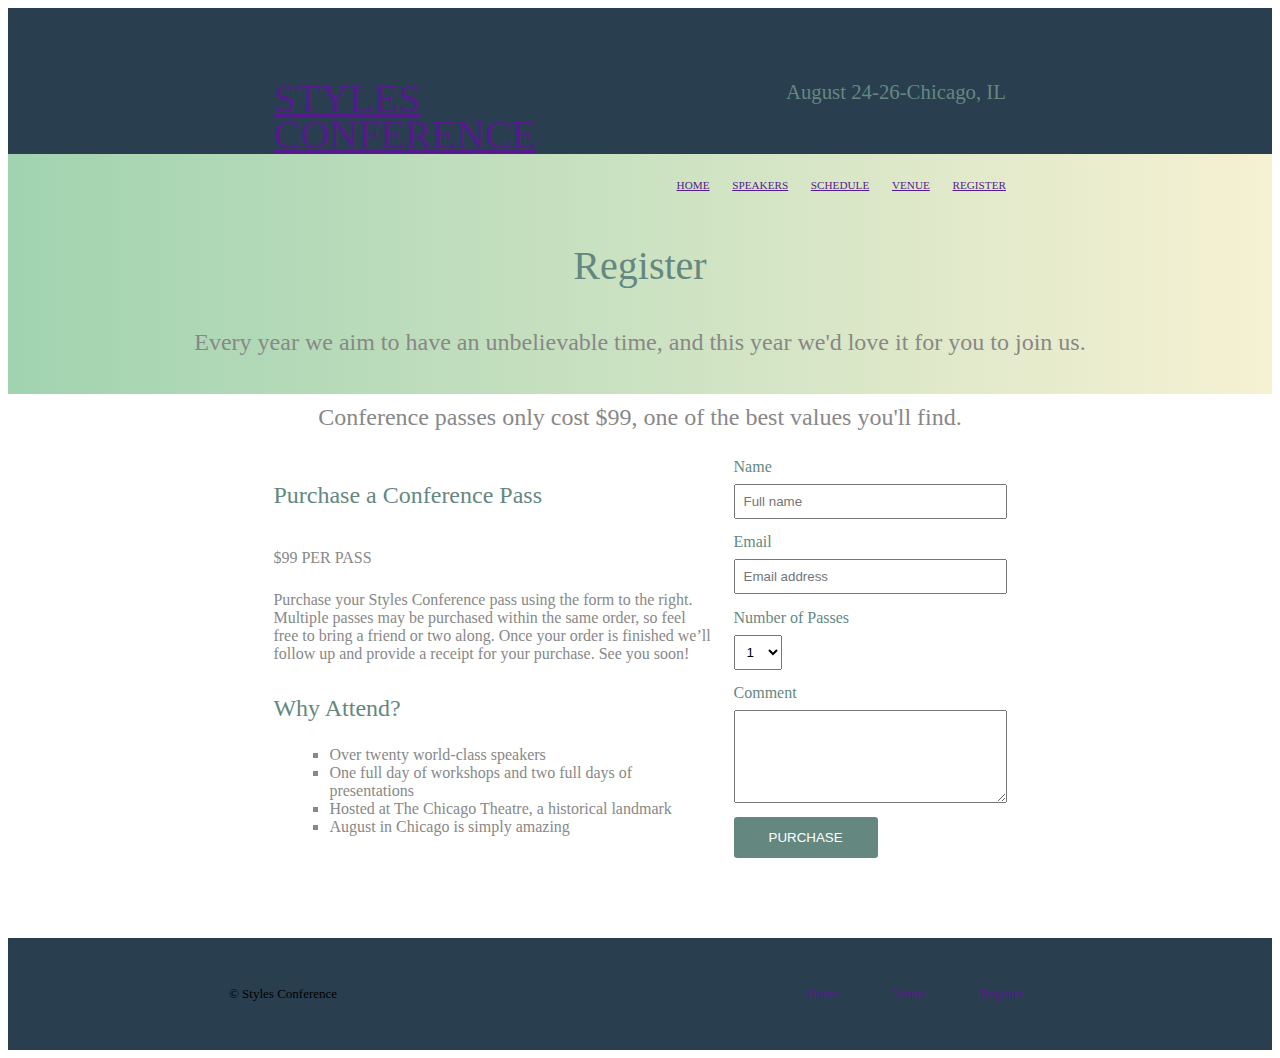
==== register/index.html @ b9657630 "added the register page" ====
<!DOCTYPE html>
<html lang="en">
<head>
    <meta charset="UTF-8">
    <meta name="viewport" content="width=device-width, initial-scale=1.0">
    <title>Document</title>
    <link rel="stylesheet" href="../assets/css/reset.css">
    <link rel="stylesheet" href="../assets/css/register.css">
</head>
<body>
    
    <header class="header">
        <nav class="header-nav">
            <p class="sub-nav-left lighter"><a href="">STYLES CONFERENCE</a></p>

            <div class="sub-nav-right">
                <p class="nav-text lighter">
                    August 24-26-Chicago, IL
                </p>

                <div class="header-links-collection">
                    <a href="" class="header-links">HOME</a>
                    <a href="" class="header-links">SPEAKERS</a>
                    <a href="" class="header-links">SCHEDULE</a>
                    <a href="" class="header-links">VENUE</a>
                    <a href="" class="header-links">REGISTER</a>
                </div>
               
            </div>
        </nav>
        
    </header>

    <div class="section">
        <p class="sec-heading">Register</p>
        <p class="text">Every year we aim to have an unbelievable time, and this year we'd love it for you to join us.</p>
        <p class="text">Conference passes only cost $99, one of the best values you'll find.

        </p>
    </div>

    <main class="main">
        <div class="main-text">
            <p class="purchase big-font faded-color">Purchase a Conference Pass
            </p>
            <p class="pass random-margin faded">$99 PER PASS</p>
            <p class="text-msg random-margin faded">Purchase your Styles Conference pass using the form to the right. Multiple passes may be purchased within the same order, so feel free to bring a friend or two along. Once your order is finished we’ll follow up and provide a receipt for your purchase. See you soon!</p>

            <p class="attend big-font random-margin faded-color">Why Attend?</p>

            <ul class="list">
                <li class="faded">Over twenty world-class speakers</li>
                <li class="faded">One full day of workshops and two full days of presentations</li>
                <li class="faded">Hosted at The Chicago Theatre, a historical landmark</li>
                <li class="faded">August in Chicago is simply amazing</li>
            </ul>
        </div>

        <form action="" class="form">
            <div>
                <label for="name" class="faded-color">Name</label>
                    <input type="text" name="name" placeholder="Full name" class="three-input">
            </div>            
            
            <div>
                <label for="email" class="faded-color">Email</label>
            <input type="text" name="email" placeholder="Email address" class="three-input">
            </div>
            
            <div>
                <label for="quantity" class="faded-color" >Number of Passes</label>
                <select name="quantity" class="three-input short-width">
                    <option value="">1</option>
                    <option value="">2</option>
                    <option value="">3</option>
                    <option value="">4</option>
                    <option value="">5</option>
                </select>
            
            </div>
            
            <div>
                <label for="text" class="faded-color">Comment</label>
            <textarea name="text" id="" cols="30" rows="5" class="three-input"></textarea>
            </div>
            

            <button type="submit" >PURCHASE</button>
        </form>
    </main>

    <footer class="footer">
        <div class="copy">
            © Styles Conference

        </div>

        <div class="footer-links-collection">
            <a href="" class="footer-links">Home</a>
            <a href="" class="footer-links">Venue</a>
            <a href="" class="footer-links">Register</a>
        </div>
    </footer>

</body>
</html>
---- assets/css/register.css ----
.header {
    max-height: 9rem;
    border: 1px solid #293F50;
    background-color: #293F50;

}

.header-nav {
    /* border: 1px solid black; */
    display: flex;
    width: 58%;
    margin: auto;
    margin-top: 2rem;
    justify-content: space-between;
    margin-bottom: 5rem;
}

.sub-nav-left {
    /* font-weight: 200; */
    font-size: 2.5rem;
    flex-basis: 2rem;
    line-height: 0.9;

}

.sub-nav-right {
    /* border: 1px solid black; */
    margin-top: 18px;
    margin-bottom: 2px;
    font-size: 13px;

    display: flex;
    flex-direction: column;
    justify-content: space-between;
    min-width: 45%;
}

.nav-text{
    align-self: flex-end;
    font-size: 1.3rem;
    font-weight: 100;
    color: #648880;
}

.header-links-collection {
    display: flex;
    justify-content:space-between;
    font-size: 0.7rem;
}
.header-links:hover{
    color: #648880;

}

.section {
    /* border: 1px solid black; */
    height: 9rem;
    background: linear-gradient(to right, #a1d3b0, #f6f1d3);
    display: flex;
    flex-direction: column;
    justify-content: space-around;
    align-items: center;
    padding: 3rem;
    margin-bottom: 4rem;

    
}

.sec-heading {
    font-size: 2.5rem;
    margin-bottom: 1rem;
    color: #648880;
}

.text {
    font-size: 1.5rem;
    color: #888888;
}

.main {
    /* border: 1px solid black; */
    width: 58%;
    margin: auto;
    height: 30rem;

    display: flex;
    justify-content: space-between;
}

.main-text {
    /* border: 1px solid black; */
    flex-basis: 60%;
    display: flex;
    flex-direction: column;
    justify-content: space-between;
    height: 19rem;
}

.big-font {
    font-size: 1.5rem;
}
.random-margin {
    margin-bottom: 0.5rem;
}
.list >li {
    list-style-type: square;
    margin-left: 1rem;

}

.faded  {
    color: #888888;
}

.faded-color {
    color: #648880 ;
}

.form {
    /* border: 1px solid black; */
    display: flex;
    flex-direction: column;
    flex-basis: 30%;
    justify-content: space-between;
    height: 25rem;
    
}

.form > div {
    display: flex;
    flex-direction: column;
}

.form > div > label {
    margin-bottom: 0.5rem;
}

.three-input {
    padding: 0.5rem;
    color: black;
}

.short-width {
    width: 3rem;
}

.form > button {
    align-self: flex-start;
    padding: 0.8rem;
    width: 9rem;
    background-color: #648880;
    color: white;
    border: none;
    border-radius: 0.2rem;
}

.form > button:hover {
    opacity: 0.7;
}

/* footer section */

.footer {
    height: 7rem;
    background-color: #293F50;
    display: flex;
    justify-content: space-around;
    align-items: center;
    font-size: small;
}

.footer-links-collection {
    /* border: 1px solid black; */
    flex-basis: 17rem;
    display: flex;
    justify-content: space-around;
}

.footer-links:hover{
    color: #648880;

}

.title {
    font-size: 1.4rem;
}
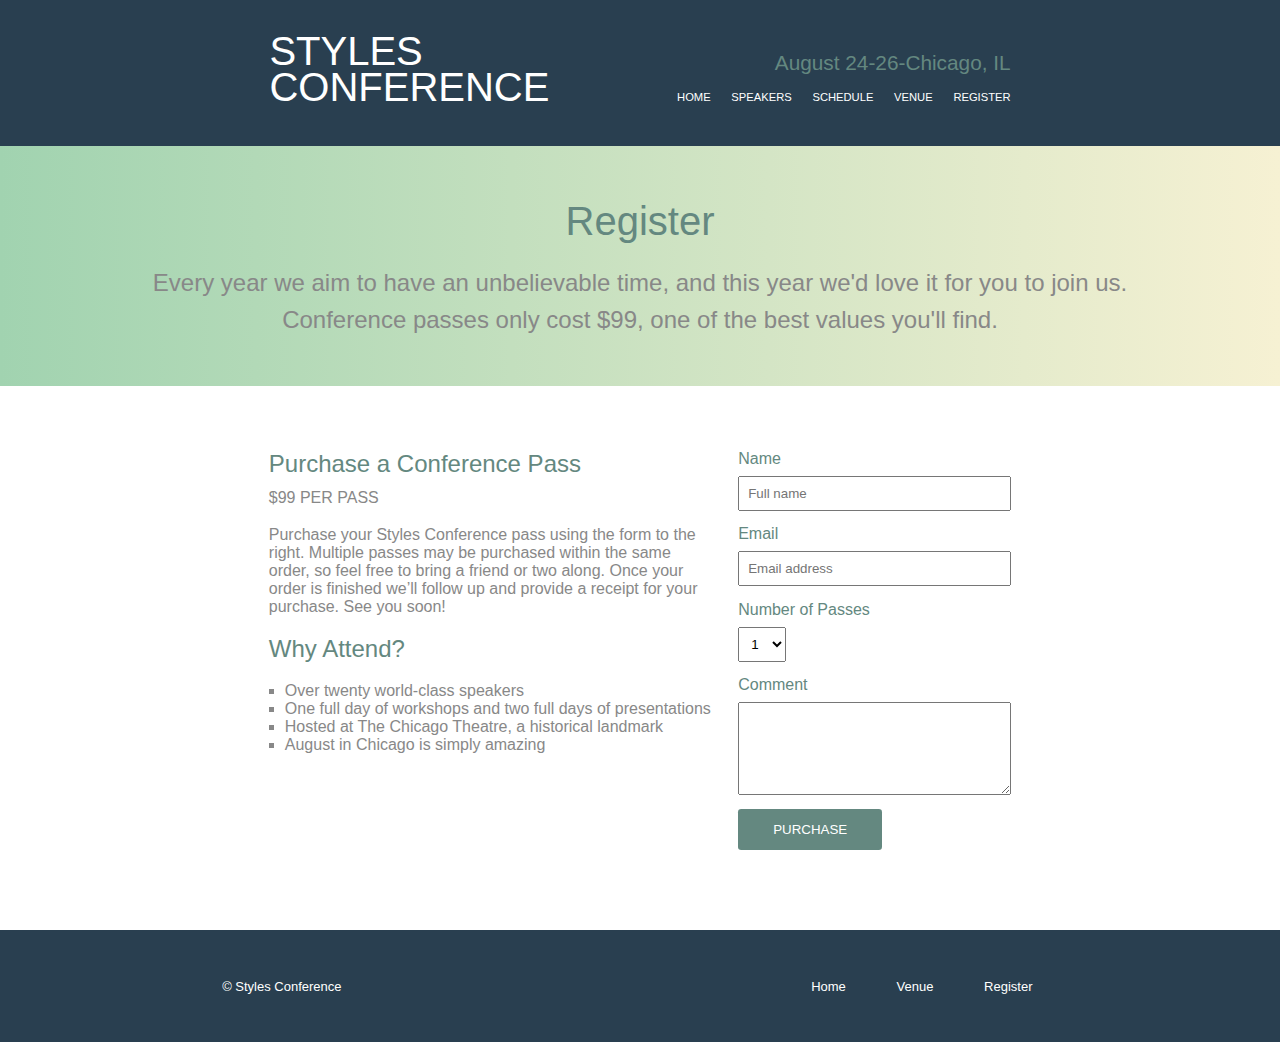
==== commit 1548e8e5: "Merge branch 'form-action' into main" ====
--- a/register/index.html
+++ b/register/index.html
@@ -10,6 +10,18 @@
 <body>
     
     <header class="header">
+        <div class="modal-outer">
+            <div class="modal-inner hidden">
+                <div class="mobile-links-collection">
+                    <a href="../home/index.html" class="header-links">HOME</a>
+                    <a href="" class="header-links">SPEAKERS</a>
+                    <a href="" class="header-links">SCHEDULE</a>
+                    <a href="../venue/index.html" class="header-links">VENUE</a>
+                    <a href="../register/index.html" class="header-links">REGISTER</a>
+                </div>
+            </div>
+        </div>
+        <img src="../assets/images/toggle.svg" alt="" class="menu hidden">
         <nav class="header-nav">
             <p class="sub-nav-left lighter"><a href="">STYLES CONFERENCE</a></p>
 
@@ -17,14 +29,17 @@
                 <p class="nav-text lighter">
                     August 24-26-Chicago, IL
                 </p>
-
-                <div class="header-links-collection">
-                    <a href="" class="header-links">HOME</a>
-                    <a href="" class="header-links">SPEAKERS</a>
-                    <a href="" class="header-links">SCHEDULE</a>
-                    <a href="" class="header-links">VENUE</a>
-                    <a href="" class="header-links">REGISTER</a>
-                </div>
+                
+               
+                        <div class="header-links-collection">
+                            <a href="../home/index.html" class="header-links">HOME</a>
+                            <a href="" class="header-links">SPEAKERS</a>
+                            <a href="" class="header-links">SCHEDULE</a>
+                            <a href="../venue/index.html" class="header-links">VENUE</a>
+                            <a href="../register/index.html" class="header-links">REGISTER</a>
+                        </div>
+                  
+                            
                
             </div>
         </nav>
@@ -59,29 +74,29 @@
         <form action="" class="form">
             <div>
                 <label for="name" class="faded-color">Name</label>
-                    <input type="text" name="name" placeholder="Full name" class="three-input">
+                    <input type="text" name="name" placeholder="Full name" class="three-input" value="">
             </div>            
             
             <div>
                 <label for="email" class="faded-color">Email</label>
-            <input type="text" name="email" placeholder="Email address" class="three-input">
+            <input type="text" name="email" placeholder="Email address" class="three-input" value="">
             </div>
             
             <div>
                 <label for="quantity" class="faded-color" >Number of Passes</label>
                 <select name="quantity" class="three-input short-width">
-                    <option value="">1</option>
-                    <option value="">2</option>
-                    <option value="">3</option>
-                    <option value="">4</option>
-                    <option value="">5</option>
+                    <option value="1">1</option>
+                    <option value="2">2</option>
+                    <option value="3">3</option>
+                    <option value="4">4</option>
+                    <option value="5">5</option>
                 </select>
             
             </div>
             
             <div>
                 <label for="text" class="faded-color">Comment</label>
-            <textarea name="text" id="" cols="30" rows="5" class="three-input"></textarea>
+            <textarea name="text" id="" cols="30" rows="5" class="three-input" aria-valuetext=""></textarea>
             </div>
             
 
@@ -102,5 +117,6 @@
         </div>
     </footer>
 
+    <script src="../assets/javaScript/register.js"></script>
 </body>
 </html>--- a/assets/css/register.css
+++ b/assets/css/register.css
@@ -43,6 +43,7 @@
 }
 
 .header-links-collection {
+    
     display: flex;
     justify-content:space-between;
     font-size: 0.7rem;
@@ -87,6 +88,10 @@
     justify-content: space-between;
 }
 
+.hidden {
+    display: none;
+}
+
 .main-text {
     /* border: 1px solid black; */
     flex-basis: 60%;
@@ -138,6 +143,11 @@
 .three-input {
     padding: 0.5rem;
     color: black;
+    transition: transform 0.3s;
+}
+
+.three-input:hover {
+    transform: scale(1.1,1.1);
 }
 
 .short-width {
@@ -184,3 +194,160 @@
 .title {
     font-size: 1.4rem;
 }
+
+/* moblie view */
+
+@media screen and (max-width:650px){
+    body {
+        /* background-color: red; */
+    }
+
+    .header-nav {
+        flex-direction: column;
+        margin-right: 9em;
+        margin-bottom: 0;
+        margin-top: 0;
+
+    }
+
+    
+
+    .hidden {
+        display: none;
+    }
+
+    .menu {
+        height: 3em;
+        width: 3em;
+        display: inline;
+        margin-left: 92%;
+        position: fixed;
+    }
+
+    .modal-outer {
+        /* border: 1px solid black; */
+        width: 100%;
+        height: 20em;
+        position: fixed;
+        display: flex;
+        background-color: rgba(225, 225, 225, 0.1);
+        /* pointer-events: fill; */
+        
+        /* align-items: center; */
+        /* text-align: center; */
+    }
+
+    .modal-inner {
+        width: 70%;
+        height: 90%;
+        margin: auto;
+        background-color: #648880;
+
+    }
+
+    .header-links {
+        color:black;
+        /* border: 1px solid black; */
+        width: 97%;
+        text-align: center;
+        padding: 1em;
+        padding-left: 0;
+        padding-right: 0;
+    }
+
+    .header-links:hover {
+        color: white;
+    }
+
+    .header-links-collection {
+        display: none;
+    }
+
+    .mobile-links-collection {
+        /* border: 1px solid black; */
+        display: flex;
+        height: 100%;
+        flex-direction: column;
+        align-items: center;
+        justify-content: space-around;
+    }
+
+    .sub-nav-left {
+        /* border: 1px solid black; */
+        order: 1;
+        width: 11.5em;
+        font-size: 1.9em;
+    }
+
+    .nav-text {
+        /* border: 1px solid black; */
+        margin-right: 2em;
+        font-size: 1.2em;
+        order: 1;
+    }
+
+    .section {
+        height: 5em;
+    }
+
+    .section >* {
+        font-size: 1em;
+    }
+
+    .sec-heading {
+        font-size: 2em;
+    }
+
+    .text {
+        text-align: center;
+        width: 30em;
+    }
+
+    .main {
+        /* border: 1px solid black; */
+        width: 90%;
+        min-height: 53em;
+        flex-direction: column;
+    }
+
+    .main-text {
+        /* border: 1px solid black; */
+        align-items: center;
+       max-height: 20em;
+
+    }
+
+    .text-msg {
+        text-align: center;
+    }
+
+    .form {
+        width: 50%;
+        /* align-items: center; */
+        margin: auto;
+    }
+
+    .three-input {
+        margin-bottom: 2em;
+    }
+
+    .footer {
+        /* border: 1px solid black; */
+        text-align: center;
+        flex-direction: column;
+
+        /* background-color: #293F50; */
+    }
+    .footer > *{
+        margin-bottom: 0.2em;
+    }
+
+    .footer-links-collection {
+        /* display: flex; */
+        flex-direction: column;
+    }
+
+    .footer-links {
+        margin-bottom: 0.2em;
+    }
+}
